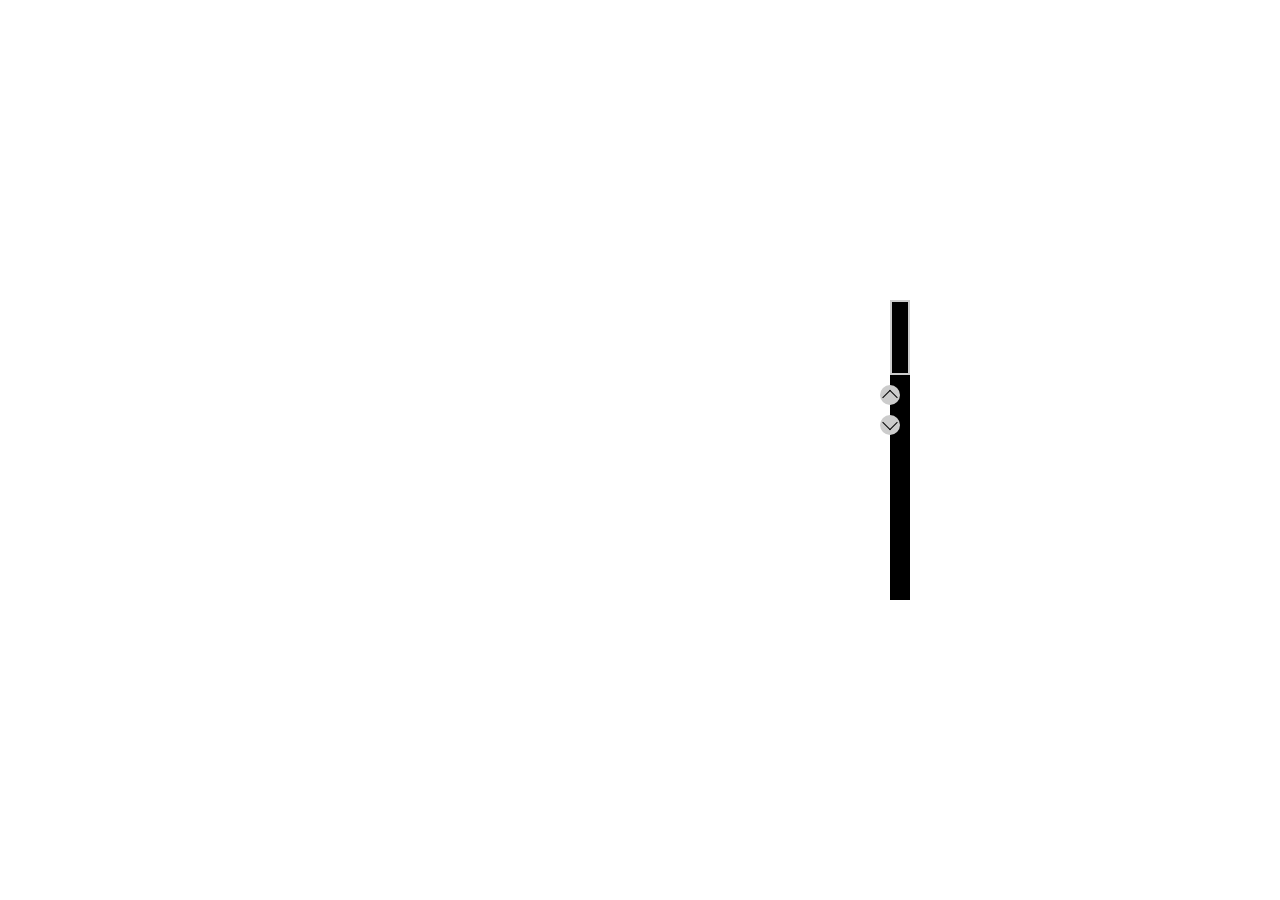
==== markup-html/versione-con-thumb/index.html @ 1af9eb6c "first commit" ====
<!DOCTYPE html>
<html lang="en">
<head>
    <meta charset="UTF-8">
    <meta http-equiv="X-UA-Compatible" content="IE=edge">
    <meta name="viewport" content="width=device-width, initial-scale=1.0">
    <title>Carosello News</title>
    <link rel="stylesheet" href="css/style.css">
</head>
<body>
   <div class="container">
        <div class="items">
            <!-- MILESTONE 1 - markup statico delle immagini -->
            <div id="prima-img" class="item active">
                <!-- <img src="../img/01.webp" alt=""> -->
            </div> 
           
        </div>
        <div class="thumbs">
            <!-- BONUS 2 - markup statico delle thumbnails -->
            <div class="thumb active">
                <!-- <img src="../img/02.webp" alt="">
                <img src="../img/03.webp" alt="">
                <img src="../img/04.webp" alt="">
                <img src="../img/05.webp" alt=""> -->
            </div> 
           
            <div class="prev"></div>
            <div class="next"></div>
        </div>
   </div>

   <script src="main.js"></script>
</body>
</html>
---- markup-html/versione-con-thumb/css/style.css ----
* {
    margin: 0;
    padding: 0;
    box-sizing: border-box;
}

.container {
    width: 900px;
    height: 100vh;
    margin: 0 auto;
    display: flex;
    align-items: center;
}

.items {
    width: 700px;
    height: 300px;
}

.item {
    height: 100%;
    display: none;
    position: relative;
}

.item img {
    width: 100%;
    height: 100%;
    object-fit: cover;
}

.item.active {
    display: block;
}

.thumbs {
    height: 300px;
    background: #000;
    position: relative;
}

.thumb {
    height: calc((300px) / 4);
    opacity: 0.5;
}

.thumb img {
    width: 100%;
    height: 100%;
    object-fit: cover;
}

.thumb.active {
    border: 2px solid #ccc;
    opacity: 1;
}

.prev, .next {
    width: 20px;
    height: 20px;
    margin: 10px 0;
    border-radius: 50%;
    background: #ccc;
    transform: translate(-50%);
    cursor: pointer;
    z-index: 999;
}

.next {
    bottom: 0;
}

.prev::after {
    content: '';
    width: 10px;
    height: 10px;
    transform: rotate(45deg);
    border-top: 1px solid black;
    border-right: 1px solid black;
    display: block;
    position: absolute;
    top: 35%;
    left: 50%;
    transform: translate(-50%) rotate(-45deg);
}

.next::before {
    content: '';
    width: 10px;
    height: 10px;
    transform: rotate(45deg);
    border-top: 1px solid black;
    border-right: 1px solid black;
    display: block;
    position: absolute;
    bottom: 35%;
    left: 50%;
    transform: translate(-50%) rotate(135deg);
}
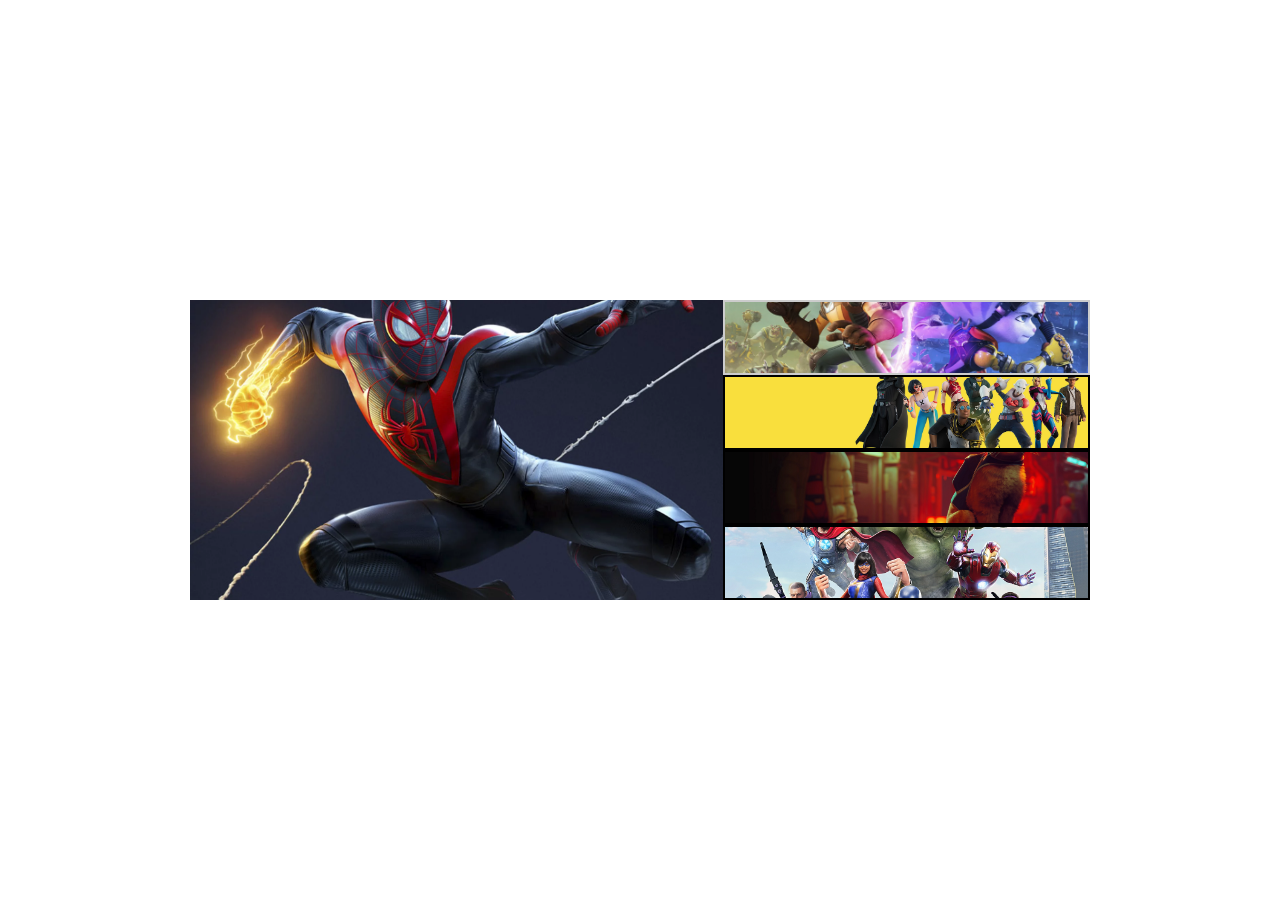
==== commit 6fd85fa8: "start thumbs" ====
--- a/markup-html/versione-con-thumb/index.html
+++ b/markup-html/versione-con-thumb/index.html
@@ -18,15 +18,12 @@
         </div>
         <div class="thumbs">
             <!-- BONUS 2 - markup statico delle thumbnails -->
-            <div class="thumb active">
+            <div id="thumb" class="thumb active">
                 <!-- <img src="../img/02.webp" alt="">
                 <img src="../img/03.webp" alt="">
                 <img src="../img/04.webp" alt="">
                 <img src="../img/05.webp" alt=""> -->
             </div> 
-           
-            <div class="prev"></div>
-            <div class="next"></div>
         </div>
    </div>
 
